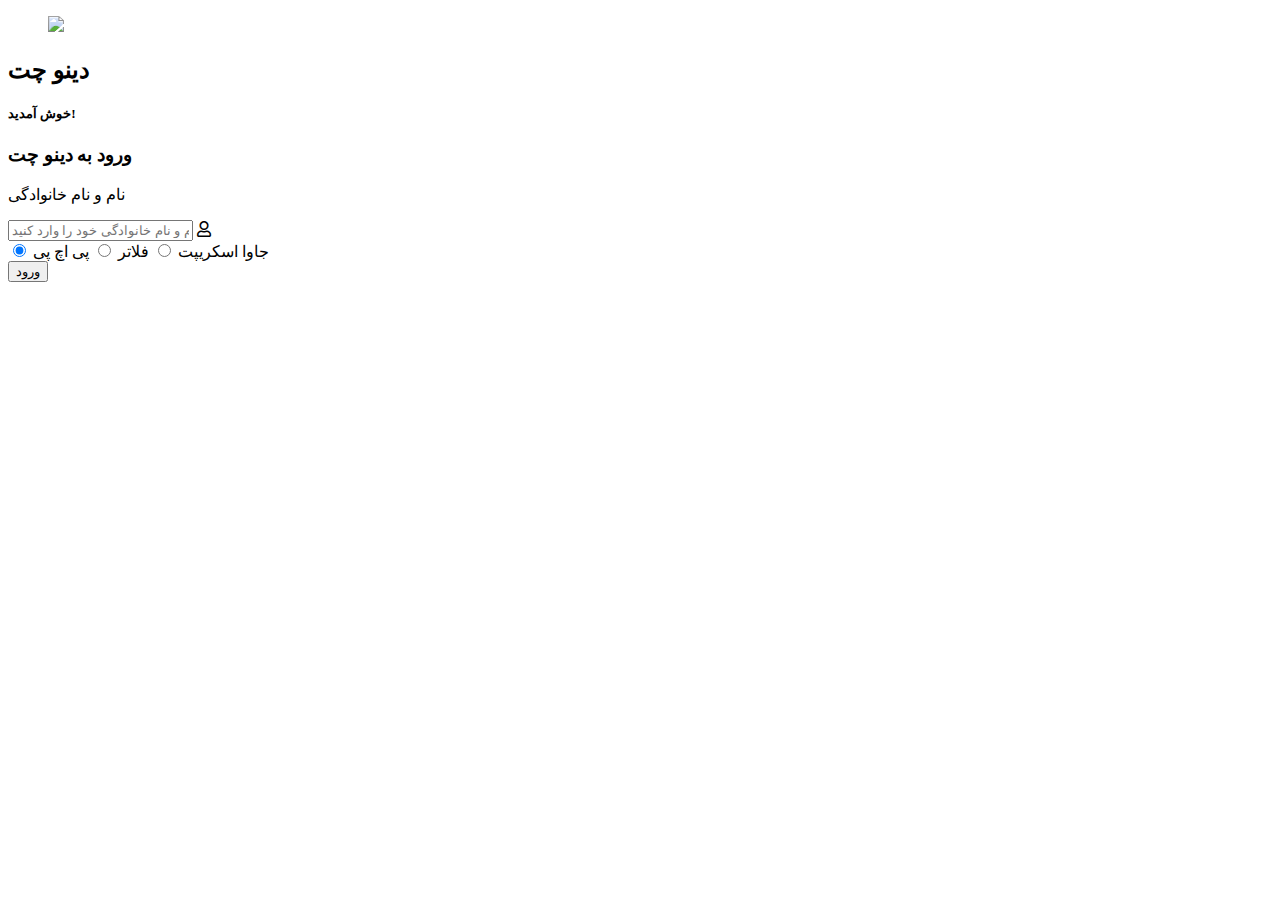
==== login.html @ b7847790 "delete bulma cdn" ====
<!DOCTYPE html>
<html>

<head>
    <meta charset="UTF-8" />
    <meta name="viewport" content="width=device-width, initial-scale=1.0" />
    <meta http-equiv="X-UA-Compatible" content="ie=edge" />
    <link href="https://cdnjs.cloudflare.com/ajax/libs/font-awesome/5.13.0/css/all.min.css" rel="stylesheet">
    <title>Dino Chat</title>
    <link rel="stylesheet" href="./style/css/style.css" />
</head>

<body>
    <div class="section">
        <div class="container">
            <div class="is-flex is-flex-direction-column is-align-items-center">
                <div class="column is-5">
                    <div class="columns is-12 is-multiline is-position-relative is-justify-content-center is-mobile">
                        <div class="column is-11 block">
                            <div class="has-width-full">
                                <figure class="image is-128x128 m-auto">
                                    <img src="https://upload.wikimedia.org/wikipedia/commons/thumb/8/84/Deno.svg/1200px-Deno.svg.png">
                                </figure>
                                <h2 class="title is-5 has-text-centered	has-text-black font-weight-700">دینو چت</h2>
                            </div>
                        </div>
                        <div class="column is-12">
                            <div class="card">
                                <div class="box">
                                    <h5 class="subtitle is-5 has-text-grey">خوش آمدید!</h5>
                                    <h3 class="title is-3 has-text-black font-weight-700">ورود به دینو چت </h3>

                                    <div class="field">
                                        <p class="subtitle is-7 m-bottom-5">نام و نام خانوادگی</p>
                                        <div class="control has-icons-left has-icons-right">

                                            <input id="name" class="input radius-24" type="text" placeholder="نام و نام خانوادگی خود را وارد کنید" value="" name="name&family">
                                            <span class="icon is-small is-right">
                                                <i class="far fa-user"></i>
                                            </span>
                                        </div>
                                    </div>

                                    <div class="field mt-5">
                                        <div class="control is-flex is-justify-content-space-between is-flex-wrap-wrap">

                                            <label class="radio is-flex">
                                               <input type="radio" name="question" class="ml-1" checked>
                                                 جاوا اسکریپت
                                            </label>

                                            <label class="radio is-flex">
                                                <input type="radio" name="question" class="ml-1">
                                                فلاتر
                                            </label>

                                            <label class="radio is-flex">
                                                <input class="ml-1" type="radio" name="question">
                                                پی اچ پی
                                            </label>
                                        </div>
                                    </div>

                                    <button id="login" onclick="login()" class="button btn-color radius-24 mt-5 is-medium is-fullwidth">ورود</button>

                                </div>
                            </div>
                        </div>
                    </div>
                </div>
            </div>
        </div>
    </div>
    <script src="./plugins/main.js"></script>
</body>

</html>
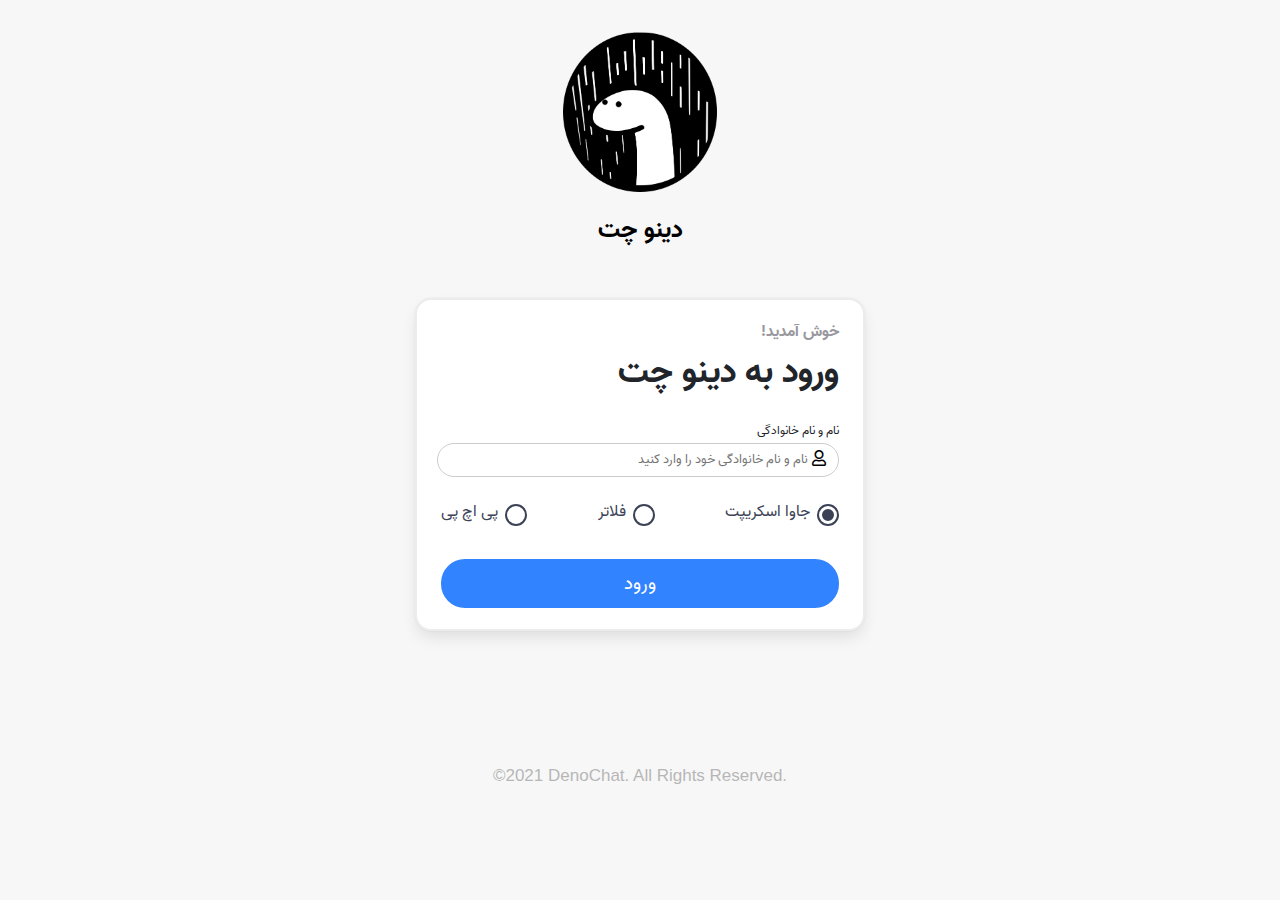
==== commit a98cca3a: "redesign from ui framework(bulma) to css" ====
--- a/login.html
+++ b/login.html
@@ -6,71 +6,77 @@
     <meta name="viewport" content="width=device-width, initial-scale=1.0" />
     <meta http-equiv="X-UA-Compatible" content="ie=edge" />
     <link href="https://cdnjs.cloudflare.com/ajax/libs/font-awesome/5.13.0/css/all.min.css" rel="stylesheet">
+    <link rel="icon" type="image/jpg" href="https://upload.wikimedia.org/wikipedia/commons/thumb/8/84/Deno.svg/1200px-Deno.svg.png" />
     <title>Dino Chat</title>
     <link rel="stylesheet" href="./style/css/style.css" />
 </head>
 
 <body>
-    <div class="section">
-        <div class="container">
-            <div class="is-flex is-flex-direction-column is-align-items-center">
-                <div class="column is-5">
-                    <div class="columns is-12 is-multiline is-position-relative is-justify-content-center is-mobile">
-                        <div class="column is-11 block">
-                            <div class="has-width-full">
-                                <figure class="image is-128x128 m-auto">
-                                    <img src="https://upload.wikimedia.org/wikipedia/commons/thumb/8/84/Deno.svg/1200px-Deno.svg.png">
-                                </figure>
-                                <h2 class="title is-5 has-text-centered	has-text-black font-weight-700">دینو چت</h2>
-                            </div>
-                        </div>
-                        <div class="column is-12">
-                            <div class="card">
-                                <div class="box">
-                                    <h5 class="subtitle is-5 has-text-grey">خوش آمدید!</h5>
-                                    <h3 class="title is-3 has-text-black font-weight-700">ورود به دینو چت </h3>
 
-                                    <div class="field">
-                                        <p class="subtitle is-7 m-bottom-5">نام و نام خانوادگی</p>
-                                        <div class="control has-icons-left has-icons-right">
-
-                                            <input id="name" class="input radius-24" type="text" placeholder="نام و نام خانوادگی خود را وارد کنید" value="" name="name&family">
-                                            <span class="icon is-small is-right">
-                                                <i class="far fa-user"></i>
-                                            </span>
-                                        </div>
-                                    </div>
-
-                                    <div class="field mt-5">
-                                        <div class="control is-flex is-justify-content-space-between is-flex-wrap-wrap">
-
-                                            <label class="radio is-flex">
-                                               <input type="radio" name="question" class="ml-1" checked>
-                                                 جاوا اسکریپت
-                                            </label>
-
-                                            <label class="radio is-flex">
-                                                <input type="radio" name="question" class="ml-1">
-                                                فلاتر
-                                            </label>
-
-                                            <label class="radio is-flex">
-                                                <input class="ml-1" type="radio" name="question">
-                                                پی اچ پی
-                                            </label>
-                                        </div>
-                                    </div>
-
-                                    <button id="login" onclick="login()" class="button btn-color radius-24 mt-5 is-medium is-fullwidth">ورود</button>
-
-                                </div>
-                            </div>
-                        </div>
-                    </div>
+    <header>
+        <div class="section">
+            <div class="logo">
+                <div class="logo-img">
+                    <img class="icon" src="./img/Deno.png">
+                </div>
+                <div class="logo-title">
+                    <h2 class="title">دینو چت</h2>
                 </div>
             </div>
         </div>
-    </div>
+    </header>
+    <main>
+        <div class="card">
+            <div class="section">
+                <div class="field">
+                    <h5 class="welcome-text">خوش آمدید!</h5>
+                    <h3 class="login-text">ورود به دینو چت </h3>
+
+                </div>
+
+                <div class="field is-flex is-flex-dircetion-column">
+                    <p class="subtitle">نام و نام خانوادگی</p>
+                    <div class="Specifications">
+                        <i class="far fa-user"></i>
+                        <input id="Specifications-input" class="Specifications-input input radius-24" type="text" placeholder="نام و نام خانوادگی خود را وارد کنید" value="" name="name&family">
+                    </div>
+                </div>
+
+                <div class="field">
+                    <div class="enter-language">
+                        <label class="container">
+                            <input type="radio" checked="checked" name="radio">جاوا اسکریپت
+                            <span class="checkmark"></span>
+                        </label>
+                        <label class="container">
+                            <input type="radio" name="radio">فلاتر
+                            <span class="checkmark"></span>
+                        </label>
+                        <label class="container">پی اچ پی
+                            <input type="radio" name="radio">
+                            <span class="checkmark"></span>
+                        </label>
+                    </div>
+                </div>
+                <div class="field is-flex">
+                    <button id="login" onclick="login()" class="login-btn">ورود</button>
+                </div>
+            </div>
+        </div>
+        </div>
+
+    </main>
+
+    <footer>
+        <div class="section m-top-7">
+            <div class="is-flex">
+                <p class="copyright">©2021 DenoChat. All Rights Reserved.</p>
+            </div>
+        </div>
+    </footer>
+
+
+
     <script src="./plugins/main.js"></script>
 </body>
 
--- a/style/css/style.css
+++ b/style/css/style.css
@@ -0,0 +1,418 @@
+@import url(../fonts/vazir.css);
+html,
+body,
+div,
+span,
+applet,
+object,
+iframe,
+h1,
+h2,
+h3,
+h4,
+h5,
+h6,
+p,
+blockquote,
+pre,
+a,
+abbr,
+acronym,
+address,
+big,
+cite,
+code,
+del,
+dfn,
+em,
+img,
+ins,
+kbd,
+q,
+s,
+samp,
+small,
+strike,
+strong,
+sub,
+sup,
+tt,
+var,
+b,
+u,
+i,
+center,
+dl,
+dt,
+dd,
+ol,
+ul,
+li,
+fieldset,
+form,
+label,
+legend,
+table,
+caption,
+tbody,
+tfoot,
+thead,
+tr,
+th,
+td,
+article,
+aside,
+canvas,
+details,
+embed,
+figure,
+figcaption,
+footer,
+header,
+hgroup,
+menu,
+nav,
+output,
+ruby,
+section,
+summary,
+time,
+mark,
+audio,
+video {
+    margin: 0;
+    padding: 0;
+    border: 0;
+    vertical-align: baseline;
+}
+
+* {
+    font-family: 'Vazir';
+}
+
+
+/* HTML5 display-role reset for older browsers */
+
+article,
+aside,
+details,
+figcaption,
+figure,
+footer,
+header,
+hgroup,
+menu,
+nav,
+section {
+    display: block;
+}
+
+body {
+    line-height: 1;
+}
+
+ol,
+ul {
+    list-style: none;
+}
+
+blockquote,
+q {
+    quotes: none;
+}
+
+blockquote:before,
+blockquote:after,
+q:before,
+q:after {
+    content: '';
+    content: none;
+}
+
+table {
+    border-collapse: collapse;
+    border-spacing: 0;
+}
+
+html {
+    font-size: 100%;
+}
+
+header,
+main,
+footer {
+    font-size: 1rem;
+}
+
+body {
+    direction: rtl;
+    display: flex;
+    flex-direction: column;
+    align-items: center;
+    background: #f7f7f7;
+    justify-content: center;
+}
+
+.section {
+    padding: 1rem 1.5rem;
+}
+
+.logo {
+    display: flex;
+    flex-direction: column;
+    align-items: center;
+    padding: 1rem 0px 2rem 0px;
+}
+
+.logo-img .icon {
+    max-width: 10rem;
+    max-height: 10rem;
+}
+
+.logo-title .title {
+    font-size: 25px;
+    font-weight: 700;
+    text-align: center;
+    line-height: 1.5;
+    margin-top: 1rem;
+}
+
+.card {
+    width: 450px;
+    top: calc(50% - 408px/2 + 79px);
+    background: #FFFFFF;
+    border: 2px solid #ECECEC;
+    box-sizing: border-box;
+    border-radius: 16px;
+    box-shadow: 0 0.5em 1em -0.125em rgb(10 10 10 / 10%), 0 0px 0 1px rgb(10 10 10 / 2%);
+}
+
+.field+.field {
+    padding: 22px 0px 5px 0px;
+}
+
+.welcome-text {
+    font-size: 1rem;
+    line-height: 2;
+    /* identical to box height, or 83% */
+    display: flex;
+    align-items: center;
+    text-align: center;
+    color: #98989E;
+}
+
+.login-text {
+    font-style: normal;
+    font-weight: bold;
+    font-size: 2.2rem;
+    line-height: 1.4;
+    color: #212429;
+}
+
+.Specifications {
+    position: relative;
+    flex-grow: 1;
+    text-align: center;
+    z-index: 2;
+}
+
+.Specifications .far {
+    position: absolute;
+    top: 7px;
+    right: 13px;
+    font-style: normal;
+}
+
+input:focus {
+    outline-color: rgb(114, 114, 114);
+}
+
+.Specifications-input {
+    border: 1px solid #ccc;
+    line-height: 30px;
+    padding-right: 30px;
+    width: calc(100% - 30px);
+    z-index: 1;
+}
+
+.subtitle {
+    font-style: normal;
+    font-weight: normal;
+    font-size: 12px;
+    line-height: 2;
+    color: #212429;
+}
+
+.m-auto {
+    margin: auto
+}
+
+.btn-color {
+    background: #3183FF;
+    color: white;
+}
+
+.btn-color:hover {
+    background: #035add;
+    color: white;
+}
+
+.radius-24 {
+    border-radius: 24px;
+}
+
+.m-bottom-5 {
+    margin-bottom: 5px !important;
+}
+
+.enter-language {
+    display: flex;
+    justify-content: space-between;
+}
+
+
+/*
+.radio input {
+    display: none;
+}
+
+.radio {
+    position: relative;
+    padding-top: .2rem;
+    padding-right: 1.5rem;
+    cursor: pointer;
+    -webkit-user-select: none;
+    -moz-user-select: none;
+    -ms-user-select: none;
+    user-select: none;
+}
+
+.radio .checkmark {
+    width: 1rem;
+    height: 1rem;
+    background-color: #eeeeee;
+    position: absolute;
+    right: 0;
+    top: 0;
+    border-radius: 50%;
+    border: 2px solid #3B4256;
+}
+
+.radio:hover .checkmark {
+    background-color: #9c9494;
+}
+
+.checkmark::after {
+    content: "";
+    position: absolute;
+    width: calc(100% - 6px);
+    height: calc(100% - 6px);
+    border-radius: 50%;
+    background-color: #3B4256;
+    border: 3px solid white;
+}
+
+.checkmark::after {
+    display: none;
+}
+
+.radio input:checked~.checkmark::after {
+    display: block;
+}
+ */
+
+
+/*  */
+
+.container {
+    display: block;
+    position: relative;
+    padding-right: 29px;
+    margin-bottom: 12px;
+    cursor: pointer;
+    font-size: 1rem;
+    color: #3B4256;
+    -webkit-user-select: none;
+    -moz-user-select: none;
+    -ms-user-select: none;
+    user-select: none;
+}
+
+.container input {
+    position: absolute;
+    opacity: 0;
+    cursor: pointer;
+}
+
+.checkmark {
+    position: absolute;
+    top: 0;
+    right: 0;
+    height: 18px;
+    width: 18px;
+    border: 2px solid #3B4256;
+    background-color: #fff;
+    border-radius: 50%;
+}
+
+.container:hover input~.checkmark {
+    background-color: rgb(224, 224, 224);
+}
+
+.container input:checked~.checkmark {
+    background-color: #3B4256;
+}
+
+.checkmark:after {
+    content: "";
+    position: absolute;
+    display: none;
+}
+
+.container input:checked~.checkmark:after {
+    display: block;
+}
+
+.container .checkmark:after {
+    width: calc(100% - 6px);
+    height: calc(100% - 6px);
+    border-radius: 50%;
+    border: 3px solid #fff;
+}
+
+.login-btn {
+    flex-grow: 1;
+    background-color: #3183FF;
+    color: white;
+    font-size: 1.2rem;
+    border-radius: 24px;
+    border: none;
+    padding: 9px;
+}
+
+.login-btn:hover {
+    background: #035add;
+    color: white;
+}
+
+.is-flex {
+    display: flex;
+}
+
+.is-flex-dircetion-column {
+    flex-direction: column;
+}
+
+.copyright {
+    font-family: Verdana, Geneva, Tahoma, sans-serif;
+    color: #222222;
+    opacity: 0.3;
+    font-weight: normal;
+    font-size: 17px;
+    line-height: 2;
+    direction: ltr;
+}
+
+.m-top-7 {
+    margin-top: 7rem;
+}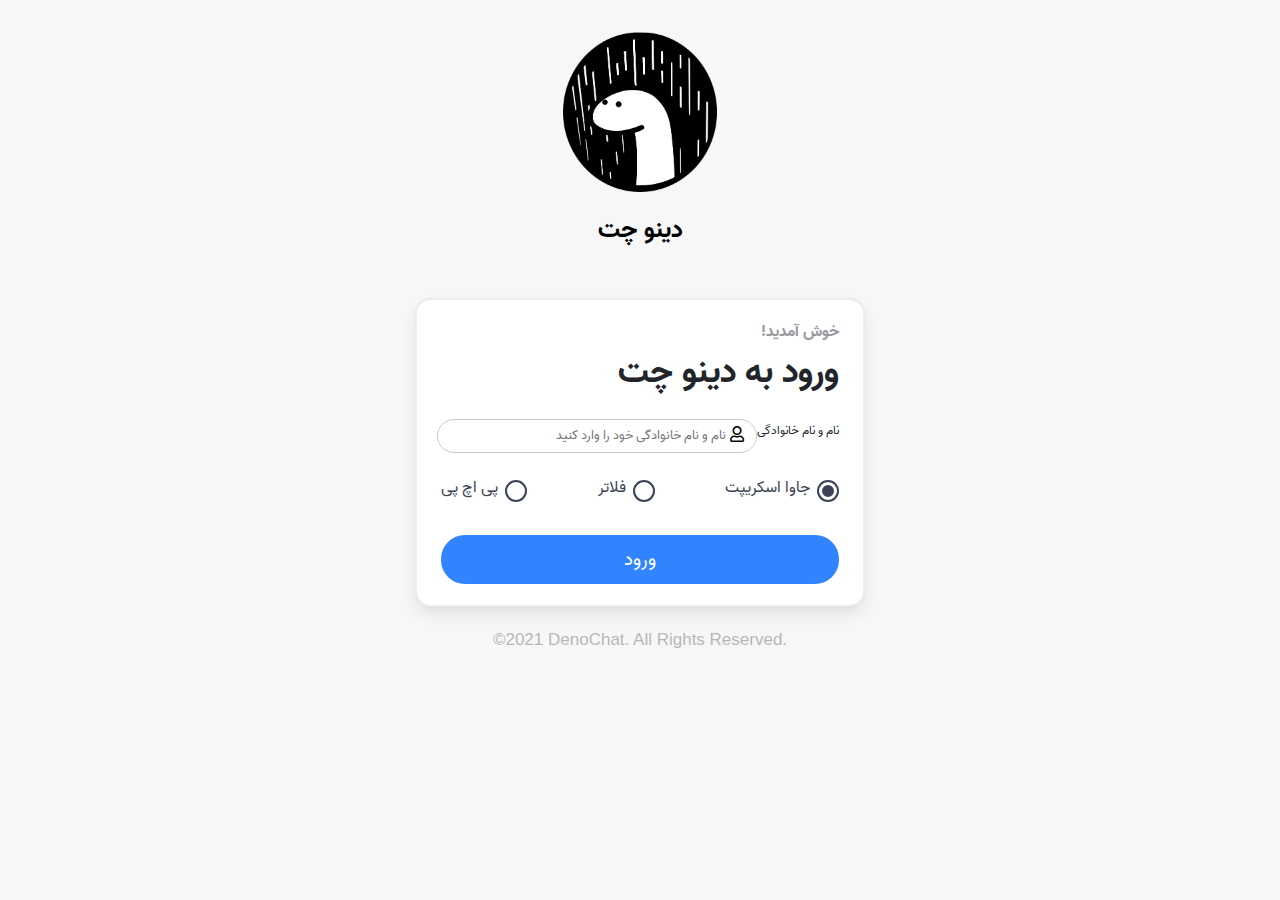
==== commit a218ce76: "Merge branch 'main' into MohammadEslamiyeh" ====
--- a/login.html
+++ b/login.html
@@ -1,5 +1,5 @@
 <!DOCTYPE html>
-<html>
+<html lang="fa">
 
 <head>
     <meta charset="UTF-8" />
@@ -12,7 +12,6 @@
 </head>
 
 <body>
-
     <header>
         <div class="section">
             <div class="logo">
@@ -31,7 +30,6 @@
                 <div class="field">
                     <h5 class="welcome-text">خوش آمدید!</h5>
                     <h3 class="login-text">ورود به دینو چت </h3>
-
                 </div>
 
                 <div class="field is-flex is-flex-dircetion-column">
@@ -48,10 +46,12 @@
                             <input type="radio" checked="checked" name="radio">جاوا اسکریپت
                             <span class="checkmark"></span>
                         </label>
+
                         <label class="container">
                             <input type="radio" name="radio">فلاتر
                             <span class="checkmark"></span>
                         </label>
+
                         <label class="container">پی اچ پی
                             <input type="radio" name="radio">
                             <span class="checkmark"></span>
@@ -63,8 +63,6 @@
                 </div>
             </div>
         </div>
-        </div>
-
     </main>
 
     <footer>
@@ -75,8 +73,6 @@
         </div>
     </footer>
 
-
-
     <script src="./plugins/main.js"></script>
 </body>
 
--- a/style/css/style.css
+++ b/style/css/style.css
@@ -90,9 +90,6 @@
     font-family: 'Vazir';
 }
 
-
-/* HTML5 display-role reset for older browsers */
-
 article,
 aside,
 details,
@@ -194,7 +191,6 @@
 .welcome-text {
     font-size: 1rem;
     line-height: 2;
-    /* identical to box height, or 83% */
     display: flex;
     align-items: center;
     text-align: center;
@@ -269,60 +265,6 @@
     display: flex;
     justify-content: space-between;
 }
-
-
-/*
-.radio input {
-    display: none;
-}
-
-.radio {
-    position: relative;
-    padding-top: .2rem;
-    padding-right: 1.5rem;
-    cursor: pointer;
-    -webkit-user-select: none;
-    -moz-user-select: none;
-    -ms-user-select: none;
-    user-select: none;
-}
-
-.radio .checkmark {
-    width: 1rem;
-    height: 1rem;
-    background-color: #eeeeee;
-    position: absolute;
-    right: 0;
-    top: 0;
-    border-radius: 50%;
-    border: 2px solid #3B4256;
-}
-
-.radio:hover .checkmark {
-    background-color: #9c9494;
-}
-
-.checkmark::after {
-    content: "";
-    position: absolute;
-    width: calc(100% - 6px);
-    height: calc(100% - 6px);
-    border-radius: 50%;
-    background-color: #3B4256;
-    border: 3px solid white;
-}
-
-.checkmark::after {
-    display: none;
-}
-
-.radio input:checked~.checkmark::after {
-    display: block;
-}
- */
-
-
-/*  */
 
 .container {
     display: block;
@@ -397,6 +339,14 @@
 
 .is-flex {
     display: flex;
+
+input[type='radio'] {
+    -webkit-appearance: none;
+    width: 20px;
+    height: 20px;
+    border: 2px solid #3B4256;
+    border-radius: 50%;
+    outline: none;
 }
 
 .is-flex-dircetion-column {
@@ -415,4 +365,63 @@
 
 .m-top-7 {
     margin-top: 7rem;
+}
+
+@media screen and (max-width: 469px) {
+    .card {
+        width: 370px;
+    }
+    .welcome-text {
+        justify-content: center;
+    }
+    .login-text {
+        text-align: center;
+    }
+    .container {
+        font-size: .9rem;
+        padding-top: 5px;
+    }
+    .copyright {
+        font-size: 15px;
+        line-height: 1;
+    }
+}
+
+@media screen and (max-width: 380px) {
+    .card {
+        width: 340px;
+    }
+}
+
+@media screen and (max-width: 325px) {
+    .card {
+        width: 300px;
+    }
+    .copyright {
+        font-size: 12px;
+        line-height: 1;
+    }
+    .checkmark {
+        height: 15px;
+        width: 15px;
+    }
+    .container {
+        padding-right: 23px;
+        font-size: .8rem;
+    }
+  }
+  
+input:checked {
+    background: none;
+}
+
+.card{
+    border: 2px solid #ECECEC;
+    border-radius: 16px;
+    box-shadow:none;
+}
+  
+.box{
+    box-shadow:none;
+    background: none; 
 }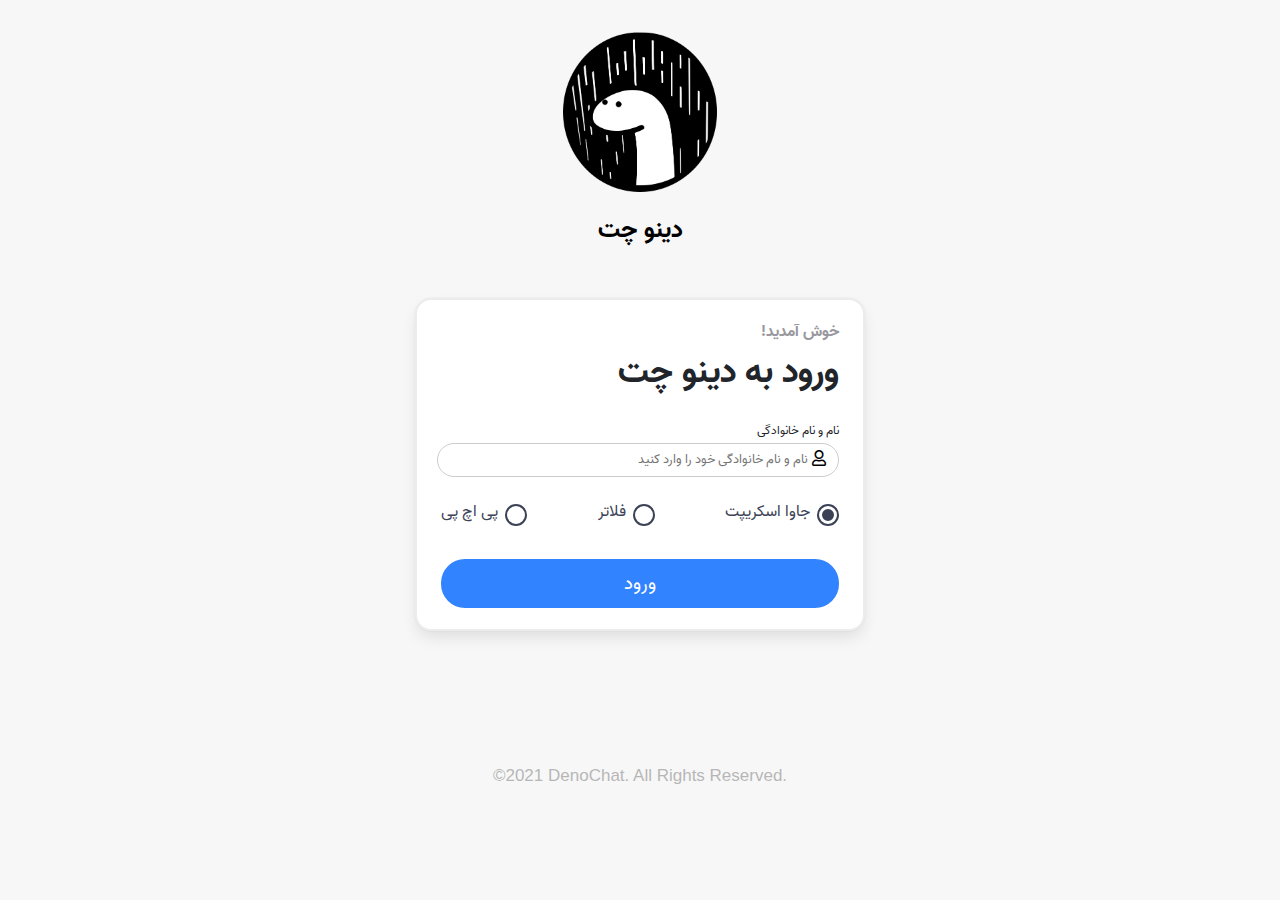
==== commit f1ff1993: "fix confilic" ====
--- a/login.html
+++ b/login.html
@@ -11,7 +11,8 @@
     <link rel="stylesheet" href="./style/css/style.css" />
 </head>
 
-<body>
+<body class="is-flex">
+
     <header>
         <div class="section">
             <div class="logo">
--- a/style/css/style.css
+++ b/style/css/style.css
@@ -1,4 +1,4 @@
-@import url(../fonts/vazir.css);
+    @import url(../fonts/vazir.css);
 html,
 body,
 div,
@@ -143,11 +143,19 @@
 
 body {
     direction: rtl;
+    background: #f7f7f7;
+}
+
+body.is-flex,
+footer.is-flex {
     display: flex;
+    justify-content: center;
     flex-direction: column;
     align-items: center;
-    background: #f7f7f7;
-    justify-content: center;
+}
+
+.padding-top {
+    padding-top: 0!important;
 }
 
 .section {
@@ -330,6 +338,7 @@
     border-radius: 24px;
     border: none;
     padding: 9px;
+    cursor: pointer;
 }
 
 .login-btn:hover {
@@ -339,89 +348,379 @@
 
 .is-flex {
     display: flex;
-
-input[type='radio'] {
-    -webkit-appearance: none;
-    width: 20px;
-    height: 20px;
-    border: 2px solid #3B4256;
-    border-radius: 50%;
-    outline: none;
-}
-
-.is-flex-dircetion-column {
-    flex-direction: column;
-}
-
-.copyright {
-    font-family: Verdana, Geneva, Tahoma, sans-serif;
-    color: #222222;
-    opacity: 0.3;
-    font-weight: normal;
-    font-size: 17px;
-    line-height: 2;
-    direction: ltr;
-}
-
-.m-top-7 {
-    margin-top: 7rem;
-}
-
-@media screen and (max-width: 469px) {
-    .card {
-        width: 370px;
-    }
-    .welcome-text {
+    input[type='radio'] {
+        -webkit-appearance: none;
+        width: 20px;
+        height: 20px;
+        border: 2px solid #3B4256;
+        border-radius: 50%;
+        outline: none;
+    }
+    .is-flex-dircetion-column {
+        flex-direction: column;
+    }
+    .copyright {
+        font-family: Verdana, Geneva, Tahoma, sans-serif;
+        color: #222222;
+        opacity: 0.3;
+        font-weight: normal;
+        font-size: 17px;
+        line-height: 2;
+        direction: ltr;
+    }
+    .m-top-7 {
+        margin-top: 7rem;
+    }
+    @media screen and (max-width: 469px) {
+        .card {
+            width: 370px;
+        }
+        .welcome-text {
+            justify-content: center;
+        }
+        .login-text {
+            text-align: center;
+        }
+        .container {
+            font-size: .9rem;
+            padding-top: 5px;
+        }
+        .copyright {
+            font-size: 15px;
+            line-height: 1;
+        }
+    }
+    @media screen and (max-width: 380px) {
+        .card {
+            width: 340px;
+        }
+    }
+    @media screen and (max-width: 325px) {
+        .card {
+            width: 300px;
+        }
+        .copyright {
+            font-size: 12px;
+            line-height: 1;
+        }
+        .checkmark {
+            height: 15px;
+            width: 15px;
+        }
+        .container {
+            padding-right: 23px;
+            font-size: .8rem;
+        }
+    }
+    .contain {
+        flex-grow: 1;
+        margin: 0 auto;
+        position: relative;
+        width: auto;
+    }
+    @media screen and (min-width: 1408px) {
+        .contain {
+            max-width: 1344px;
+        }
+    }
+    @media screen and (min-width: 1024px) {
+        .contain {
+            max-width: 960px;
+        }
+    }
+    .header-chat {
+        border: 1px solid rgba(0, 0, 0, 0.17);
+        border-radius: 16px;
+        padding: .7rem 1rem;
+    }
+    .image-header img {
+        width: 84px;
+        height: 84px;
+    }
+    .header-conten {
+        flex-grow: 1;
+    }
+    .header-content.is-flex {
+        display: flex;
+        flex-direction: column;
+        align-items: end;
         justify-content: center;
-    }
-    .login-text {
+        margin-right: .9rem;
+    }
+    .chatroom-type h1 {
+        line-height: 3.2;
+        font-size: 1.3rem;
+    }
+    .online-user-header h3 {
+        font-size: 1rem;
+        line-height: 1.3;
+        font-weight: 500;
+    }
+    .right-aside {
+        width: calc(30% - 30px);
+        margin-left: .5rem;
+    }
+    .left-aside {
+        width: calc(70% - 30px);
+        margin-right: .5rem;
+        flex-grow: 1;
+    }
+    .left-aside,
+    .right-aside {
+        border: 1px solid rgba(0, 0, 0, 0.17);
+        border-radius: 16px;
+    }
+    .mt-1 {
+        margin: 1rem;
+    }
+    .user-contact {
+        cursor: pointer;
+    }
+    .user-contact:hover {
+        background-color: #d4d4d4;
+        padding: 8px;
+        border-radius: 14px;
+    }
+    .user-contact+.user-contact {
+        /* border-top: 1px solid#ccc; */
+        padding-top: .8rem;
+    }
+    .user-profile-img img {
+        width: 55px;
+        height: 55px;
+        border-radius: 50%;
+    }
+    .has-text-align-center {
         text-align: center;
     }
-    .container {
-        font-size: .9rem;
-        padding-top: 5px;
-    }
-    .copyright {
-        font-size: 15px;
-        line-height: 1;
-    }
-}
-
-@media screen and (max-width: 380px) {
-    .card {
-        width: 340px;
-    }
-}
-
-@media screen and (max-width: 325px) {
-    .card {
-        width: 300px;
-    }
-    .copyright {
-        font-size: 12px;
-        line-height: 1;
-    }
-    .checkmark {
-        height: 15px;
-        width: 15px;
-    }
-    .container {
-        padding-right: 23px;
-        font-size: .8rem;
-    }
-  }
-  
-input:checked {
-    background: none;
-}
-
-.card{
-    border: 2px solid #ECECEC;
-    border-radius: 16px;
-    box-shadow:none;
-}
-  
-.box{
-    box-shadow:none;
-    background: none; 
-}+    .has-align-item-center {
+        align-items: center;
+    }
+    .username {
+        margin-right: .7rem;
+    }
+    .username p {
+        font-weight: 500;
+    }
+    .logout-btn {
+        flex-grow: 1;
+        background-color: #3183FF;
+        color: white;
+        font-size: 1rem;
+        border-radius: 16px;
+        border: none;
+        padding: 9px;
+        cursor: pointer;
+    }
+    .logout-btn:hover {
+        background: #035add;
+        color: white;
+    }
+    .flex-grow-1 {
+        flex-grow: 1;
+    }
+    .logout,
+    .chat-box-holder {
+        display: flex;
+        align-items: center;
+        border-top: 1px solid #E8E6EA;
+        transform: rotate(0.14deg);
+        padding: 12px 9px;
+    }
+    .user-side,
+    .chat-side {
+        height: 100vh;
+    }
+    .send-btn {
+        border: none;
+    }
+    .chat-input-holder {
+        display: flex;
+        border: 1px solid rgba(0, 0, 0, .1);
+        border-radius: 16px;
+        align-items: center;
+    }
+    .chat-input {
+        resize: none;
+        padding: 0px 4px 0px 28px;
+        height: 25px;
+        font-family: Vazir;
+        font-size: 14px;
+        color: #999999;
+        background-color: transparent;
+        flex: 1;
+        border: none;
+        border-radius: 16px 0 0 16px;
+    }
+    .chat-input:focus,
+    .message-send:focus {
+        outline: none;
+    }
+    .message-send::-moz-focus-inner {
+        border: 0;
+        padding: 0;
+    }
+    .message-send {
+        -webkit-appearance: none;
+        background-color: #3183FF;
+        color: white;
+        font-size: 14px;
+        padding: 9px 15px;
+        border: none;
+        cursor: pointer;
+        border-radius: 0 16px 16px 0;
+        text-shadow: 1px 1px 0 rgba(0, 0, 0, 0.3);
+    }
+    .message-send:hover {
+        background: #035add;
+        color: white;
+    }
+    .fa-smile-o {
+        font-size: 28px;
+        padding-left: 10px;
+        cursor: pointer;
+        color: #999;
+    }
+    .fa-smile-o:hover {
+        color: rgb(109, 108, 108);
+    }
+    .pic-profile-img {
+        width: 2rem;
+        height: 2rem;
+        border-radius: 50%;
+    }
+    .user-message {
+        background: #3183FF;
+        box-shadow: 0px 0px 1px rgba(0, 0, 0, 0.24), 0px 2px 4px rgba(0, 0, 0, 0.16), 0px -1px 1px rgba(0, 0, 0, 0.08);
+        border-radius: 24px 0px 24px 24px;
+        margin-right: .4rem;
+        max-width: 30rem;
+    }
+    .user-message+.user-message {
+        margin: .5rem;
+    }
+    .user-message p,
+    .friend-message p {
+        color: white;
+        font-size: 14px;
+        line-height: 2;
+        padding: 1rem;
+        font-weight: 500;
+    }
+    .user-message-section+.friend-message-section,
+    .friend-message-section+.user-message-section,
+    .user-message-section+.user-message-section {
+        padding: 1rem;
+    }
+    .is-flex-dircetion-row-reverse {
+        flex-direction: row-reverse;
+    }
+    .friend-message {
+        background: #00BF9D;
+        box-shadow: 0px 0px 1px rgba(0, 0, 0, 0.24), 0px 2px 4px rgba(0, 0, 0, 0.16), 0px -1px 1px rgba(0, 0, 0, 0.08);
+        border-radius: 0px 24px 24px 24px;
+        margin-left: .4rem;
+        max-width: 30rem;
+    }
+    /* modal */
+    .cancelbtn,
+    .log-out-btn {
+        width: calc(50% - 15px);
+        margin: 7px;
+        border: none;
+        color: white;
+        padding: .5rem;
+    }
+    .cancelbtn {
+        background-color: #ccc;
+        color: black;
+        border-radius: 16px;
+        cursor: pointer;
+    }
+    .cancelbtn:hover {
+        background-color: rgb(172, 172, 172);
+        color: white;
+    }
+    .log-out-btn {
+        background: #3183FF;
+        border-radius: 16px;
+        cursor: pointer;
+    }
+    .log-out-btn:hover {
+        background: #035add;
+    }
+    .container-modal {
+        display: flex;
+        flex-direction: column;
+        padding: 16px;
+        text-align: center;
+    }
+    .container-modal h1,
+    .container-modal p {
+        line-height: 2;
+    }
+    .modal {
+        display: none;
+        position: fixed;
+        z-index: 1;
+        left: 0;
+        top: 0;
+        width: 100%;
+        height: 100%;
+        overflow: auto;
+        background-color: #474e5d;
+        padding-top: 50px;
+    }
+    .modal-content {
+        background-color: #fefefe;
+        margin: 5% auto 15% auto;
+        border: 1px solid #888;
+        width: 41%;
+        display: flex;
+        justify-content: center;
+    }
+    hr {
+        border: 1px solid #f1f1f1;
+        margin-bottom: 25px;
+    }
+    .close {
+        position: absolute;
+        right: 35px;
+        top: 15px;
+        font-size: 40px;
+        font-weight: bold;
+        color: #f1f1f1;
+    }
+    .close:hover,
+    .close:focus {
+        color: #035add;
+        cursor: pointer;
+    }
+    @media screen and (max-width: 300px) {
+        .cancelbtn,
+        .log-out-btn {
+            width: 100%;
+        }
+    }
+    .emoji-picker-icon {
+        left: 14px;
+        top: 22px;
+        right: unset;
+        font-size: 20px;
+        margin-left: 5px;
+    }
+    .emoji-menu {
+        right: unset;
+        left: 2px;
+        bottom: 48px;
+    }
+    .overflow-auto {
+        overflow: auto;
+    }
+    .emoji-picker-icon.parent-has-scroll {
+        left: 28px;
+        right: unset;
+    }
+    .emoji-wysiwyg-editor.parent-has-scroll {
+        padding-right: 11px;
+    }